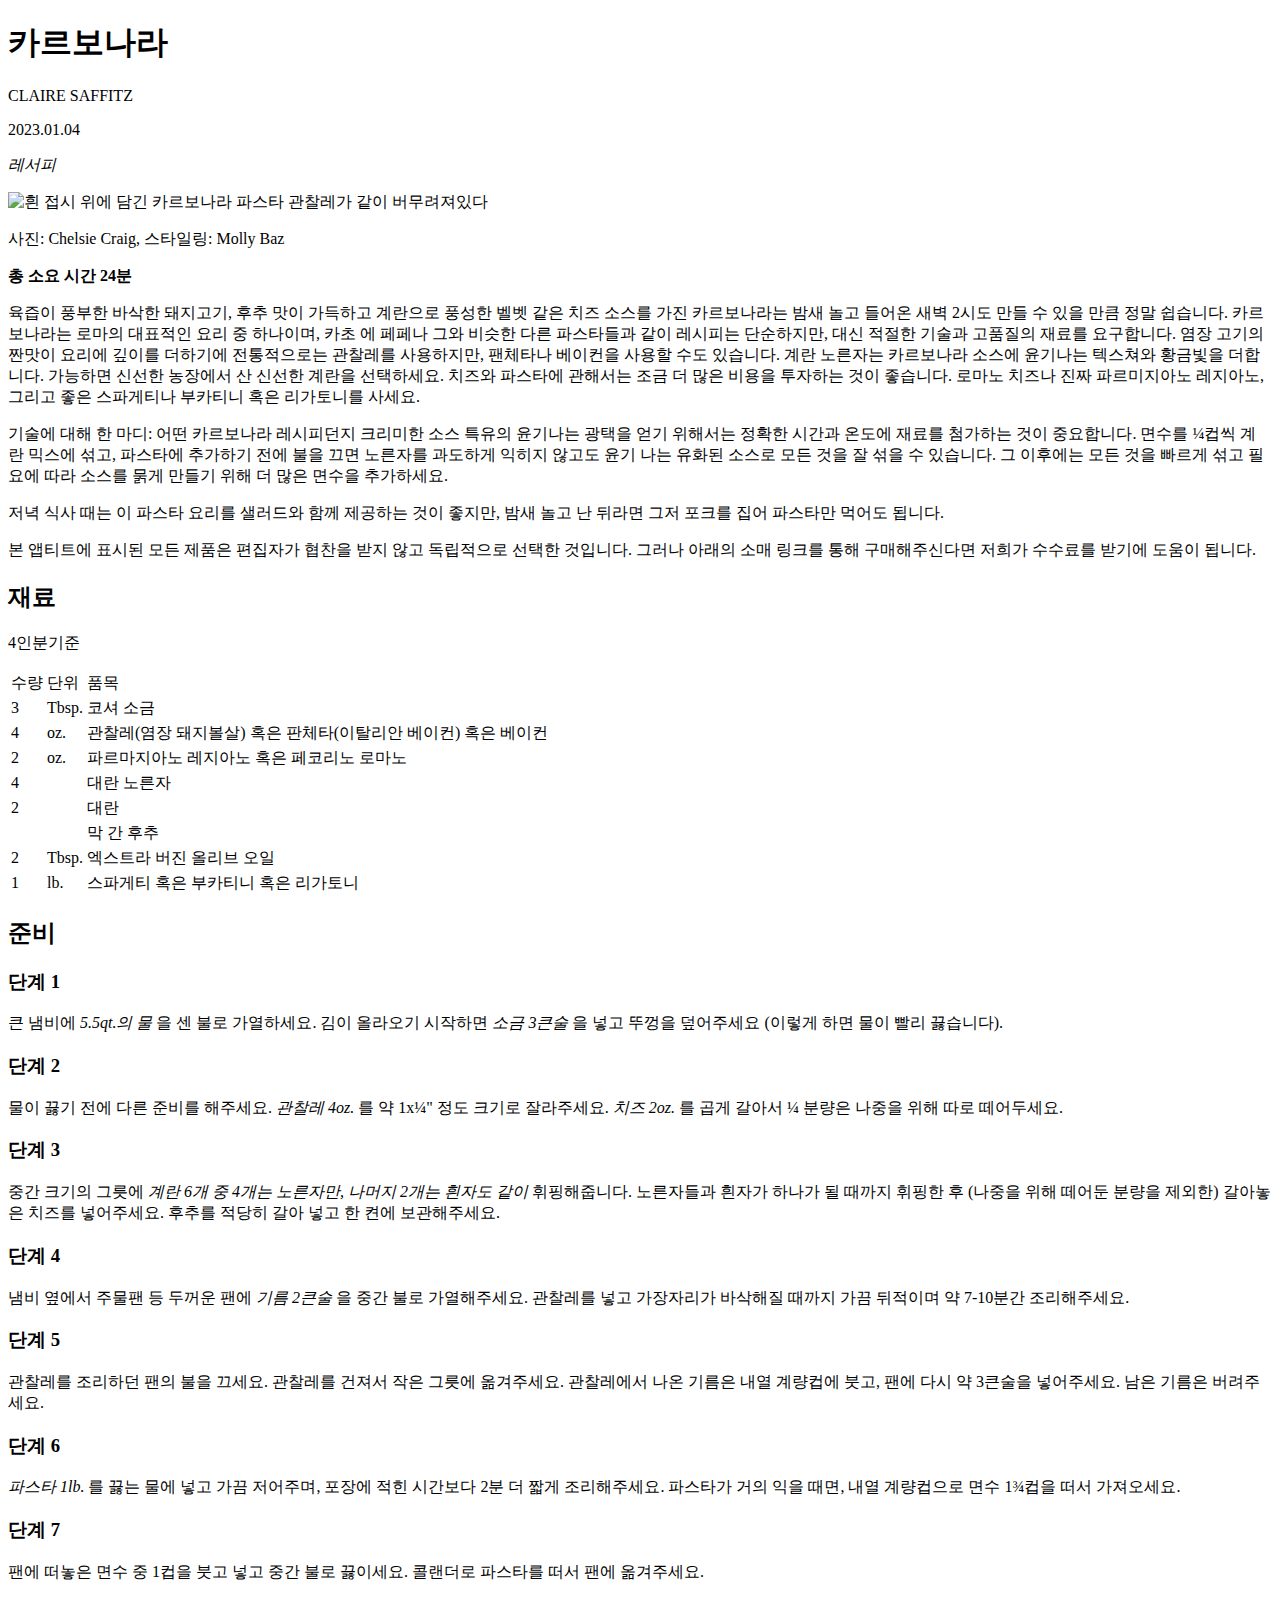
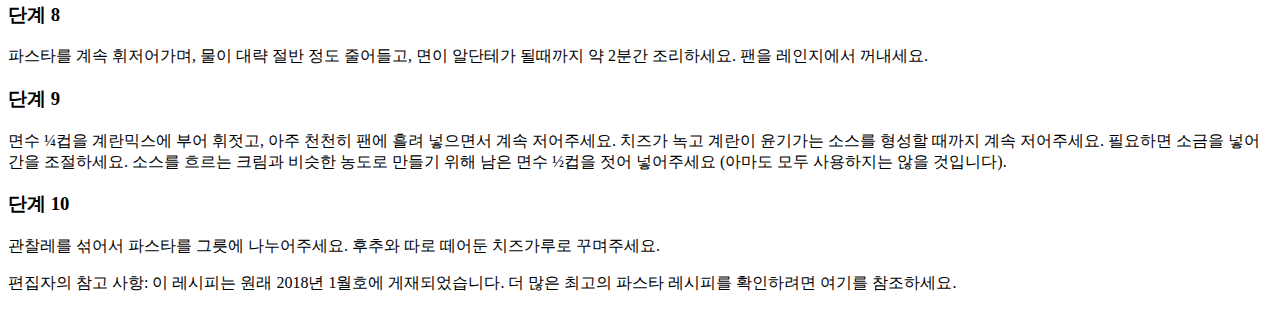
==== src/w2/index.html @ eabfec92 "new" ====
<!DOCTYPE html>
<html lang="ko">
  <head>
    <meta charset="UTF-8" />
    <meta name="viewport" content="width=device-width, initial-scale=1.0" />
    <title>Pasta Carbonara</title>
  </head>
  <body>
    <h1>카르보나라</h1>
    <p><stong>CLAIRE SAFFITZ</stong></p>
    <p>2023.01.04</p>
    <p><em>레서피</em></p>
    <img
      src="../img/pasta-carbonara.jpg"
      alt="흰 접시 위에 담긴 카르보나라 파스타 관찰레가 같이 버무려져있다" />
    <p>사진: Chelsie Craig, 스타일링: Molly Baz</p>
    <p><strong>총 소요 시간 24분</strong></p>
    <p>
      육즙이 풍부한 바삭한 돼지고기, 후추 맛이 가득하고 계란으로 풍성한 벨벳
      같은 치즈 소스를 가진 카르보나라는 밤새 놀고 들어온 새벽 2시도 만들 수
      있을 만큼 정말 쉽습니다. 카르보나라는 로마의 대표적인 요리 중 하나이며,
      카초 에 페페나 그와 비슷한 다른 파스타들과 같이 레시피는 단순하지만, 대신
      적절한 기술과 고품질의 재료를 요구합니다. 염장 고기의 짠맛이 요리에 깊이를
      더하기에 전통적으로는 관찰레를 사용하지만, 팬체타나 베이컨을 사용할 수도
      있습니다. 계란 노른자는 카르보나라 소스에 윤기나는 텍스쳐와 황금빛을
      더합니다. 가능하면 신선한 농장에서 산 신선한 계란을 선택하세요. 치즈와
      파스타에 관해서는 조금 더 많은 비용을 투자하는 것이 좋습니다. 로마노
      치즈나 진짜 파르미지아노 레지아노, 그리고 좋은 스파게티나 부카티니 혹은
      리가토니를 사세요.
    </p>
    <p>
      기술에 대해 한 마디: 어떤 카르보나라 레시피던지 크리미한 소스 특유의
      윤기나는 광택을 얻기 위해서는 정확한 시간과 온도에 재료를 첨가하는 것이
      중요합니다. 면수를 ¼컵씩 계란 믹스에 섞고, 파스타에 추가하기 전에 불을
      끄면 노른자를 과도하게 익히지 않고도 윤기 나는 유화된 소스로 모든 것을 잘
      섞을 수 있습니다. 그 이후에는 모든 것을 빠르게 섞고 필요에 따라 소스를
      묽게 만들기 위해 더 많은 면수을 추가하세요.
    </p>
    <p>
      저녁 식사 때는 이 파스타 요리를 샐러드와 함께 제공하는 것이 좋지만, 밤새
      놀고 난 뒤라면 그저 포크를 집어 파스타만 먹어도 됩니다.
    </p>
    <p>
      본 앱티트에 표시된 모든 제품은 편집자가 협찬을 받지 않고 독립적으로 선택한
      것입니다. 그러나 아래의 소매 링크를 통해 구매해주신다면 저희가 수수료를
      받기에 도움이 됩니다.
    </p>
    <h2>재료</h2>
    <p>4인분기준</p>
    <table>
      <tr>
        <td>수량</td>
        <td>단위</td>
        <td>품목</td>
      </tr>
      <tr>
        <td>3</td>
        <td>Tbsp.</td>
        <td>코셔 소금</td>
      </tr>
      <tr>
        <td>4</td>
        <td>oz.</td>
        <td>관찰레(염장 돼지볼살) 혹은 판체타(이탈리안 베이컨) 혹은 베이컨</td>
      </tr>
      <tr>
        <td>2</td>
        <td>oz.</td>
        <td>파르마지아노 레지아노 혹은 페코리노 로마노</td>
      </tr>
      <tr>
        <td>4</td>
        <td></td>
        <td>대란 노른자</td>
      </tr>
      <tr>
        <td>2</td>
        <td></td>
        <td>대란</td>
      </tr>
      <tr>
        <td></td>
        <td></td>
        <td>막 간 후추</td>
      </tr>
      <tr>
        <td>2</td>
        <td>Tbsp.</td>
        <td>엑스트라 버진 올리브 오일</td>
      </tr>
      <tr>
        <td>1</td>
        <td>lb.</td>
        <td>스파게티 혹은 부카티니 혹은 리가토니</td>
      </tr>
    </table>
    <h2>준비</h2>
    <h3>단계 1</h3>
    <p>
      큰 냄비에
      <em>5.5qt.의 물</em>
      을 센 불로 가열하세요. 김이 올라오기 시작하면
      <em>소금 3큰술</em>
      을 넣고 뚜껑을 덮어주세요 (이렇게 하면 물이 빨리 끓습니다).
    </p>
    <h3>단계 2</h3>
    <p>
      물이 끓기 전에 다른 준비를 해주세요.
      <em>관찰레 4oz.</em>
      를 약 1x¼" 정도 크기로 잘라주세요.
      <em>치즈 2oz.</em>
      를 곱게 갈아서 ¼ 분량은 나중을 위해 따로 떼어두세요.
    </p>
    <h3>단계 3</h3>
    <p>
      중간 크기의 그릇에
      <em>계란 6개 중 4개는 노른자만, 나머지 2개는 흰자도 같이</em>
      휘핑해줍니다. 노른자들과 흰자가 하나가 될 때까지 휘핑한 후 (나중을 위해
      떼어둔 분량을 제외한) 갈아놓은 치즈를 넣어주세요. 후추를 적당히 갈아 넣고
      한 켠에 보관해주세요.
    </p>
    <h3>단계 4</h3>
    <p>
      냄비 옆에서 주물팬 등 두꺼운 팬에
      <em>기름 2큰술</em>
      을 중간 불로 가열해주세요. 관찰레를 넣고 가장자리가 바삭해질 때까지 가끔
      뒤적이며 약 7-10분간 조리해주세요.
    </p>
    <h3>단계 5</h3>
    <p>
      관찰레를 조리하던 팬의 불을 끄세요. 관찰레를 건져서 작은 그릇에
      옮겨주세요. 관찰레에서 나온 기름은 내열 계량컵에 붓고, 팬에 다시 약
      3큰술을 넣어주세요. 남은 기름은 버려주세요.
    </p>
    <h3>단계 6</h3>
    <p>
      <em>파스타 1lb.</em>
      를 끓는 물에 넣고 가끔 저어주며, 포장에 적힌 시간보다 2분 더 짧게
      조리해주세요. 파스타가 거의 익을 때면, 내열 계량컵으로 면수 1¾컵을 떠서
      가져오세요.
    </p>
    <h3>단계 7</h3>
    <p>
      팬에 떠놓은 면수 중 1컵을 붓고 넣고 중간 불로 끓이세요. 콜랜더로 파스타를
      떠서 팬에 옮겨주세요.
    </p>
    <h3>단계 8</h3>
    <p>
      파스타를 계속 휘저어가며, 물이 대략 절반 정도 줄어들고, 면이 알단테가
      될때까지 약 2분간 조리하세요. 팬을 레인지에서 꺼내세요.
    </p>
    <h3>단계 9</h3>
    <p>
      면수 ¼컵을 계란믹스에 부어 휘젓고, 아주 천천히 팬에 흘려 넣으면서 계속
      저어주세요. 치즈가 녹고 계란이 윤기가는 소스를 형성할 때까지 계속
      저어주세요. 필요하면 소금을 넣어 간을 조절하세요. 소스를 흐르는 크림과
      비슷한 농도로 만들기 위해 남은 면수 ½컵을 젓어 넣어주세요 (아마도 모두
      사용하지는 않을 것입니다).
    </p>
    <h3>단계 10</h3>
    <p>
      관찰레를 섞어서 파스타를 그릇에 나누어주세요. 후추와 따로 떼어둔
      치즈가루로 꾸며주세요.
    </p>
    <p>
      편집자의 참고 사항: 이 레시피는 원래 2018년 1월호에 게재되었습니다. 더
      많은 최고의 파스타 레시피를 확인하려면 여기를 참조하세요.
    </p>
  </body>
</html>
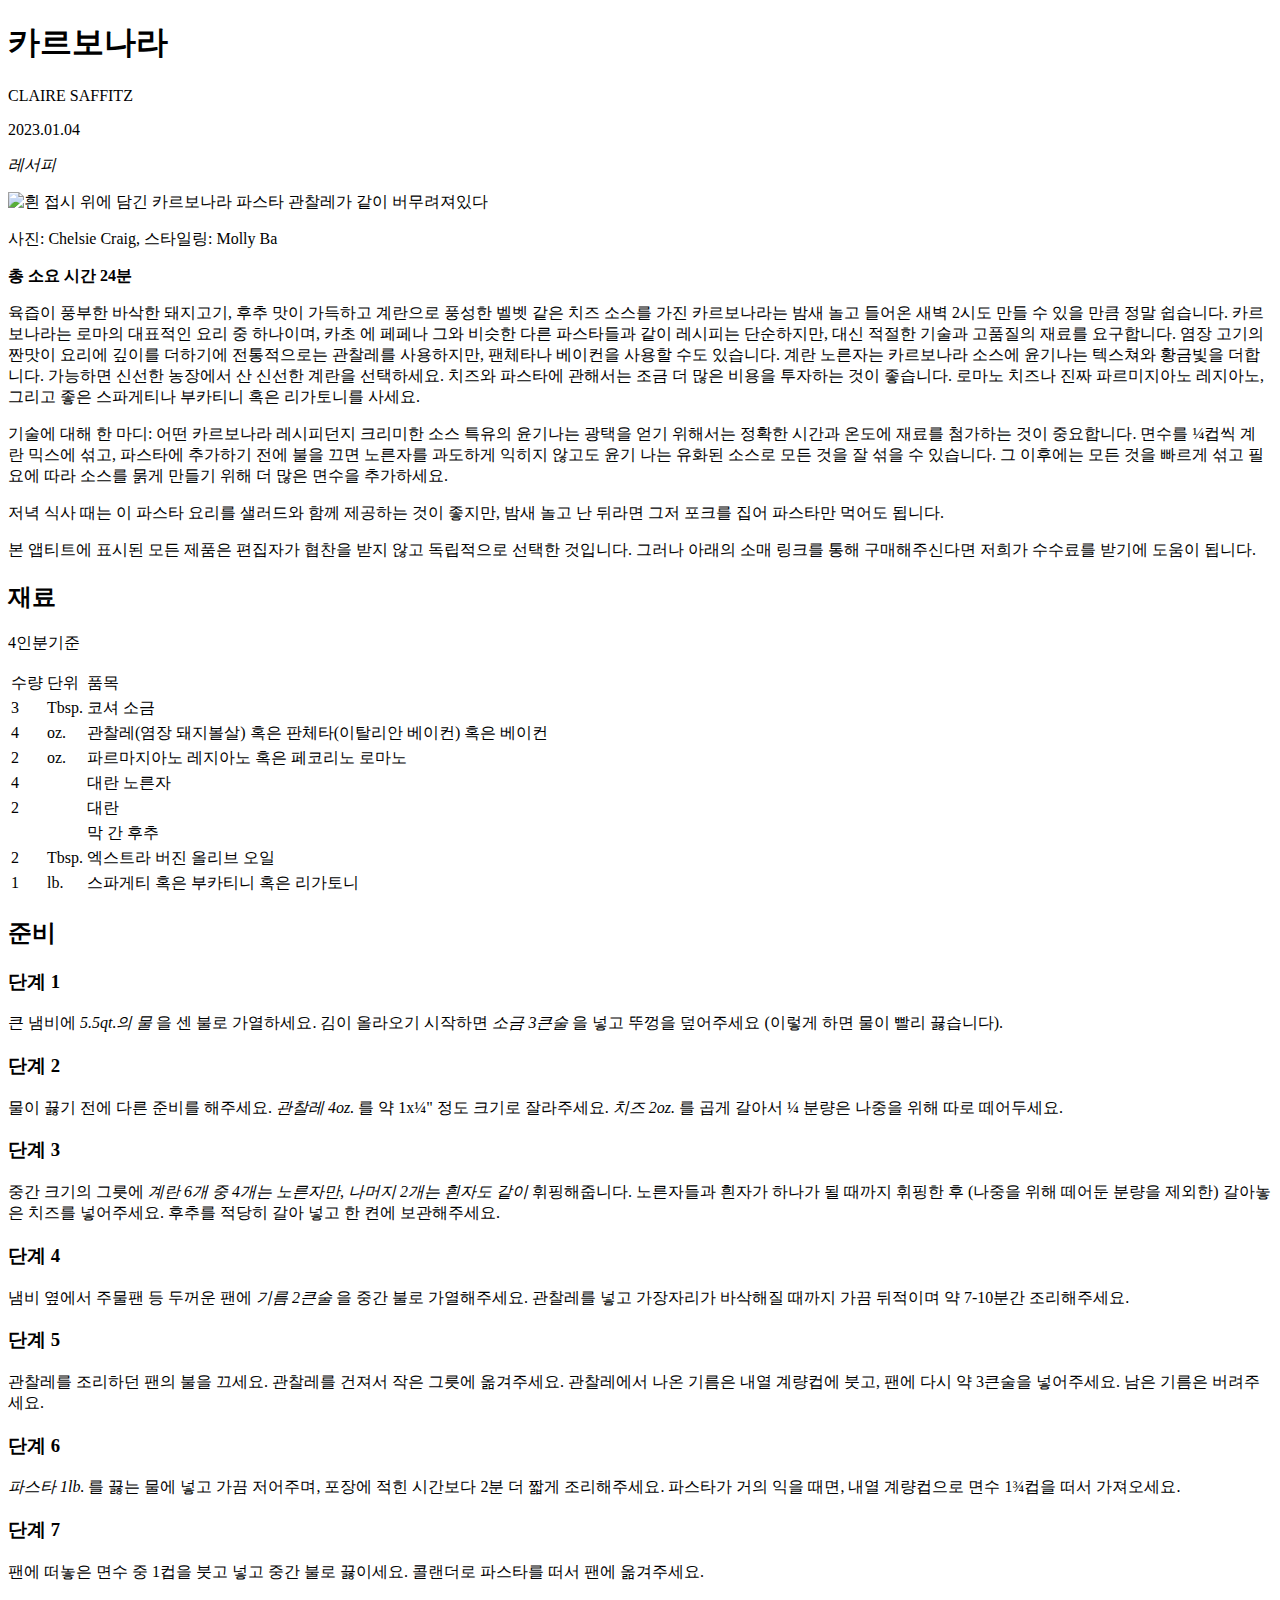
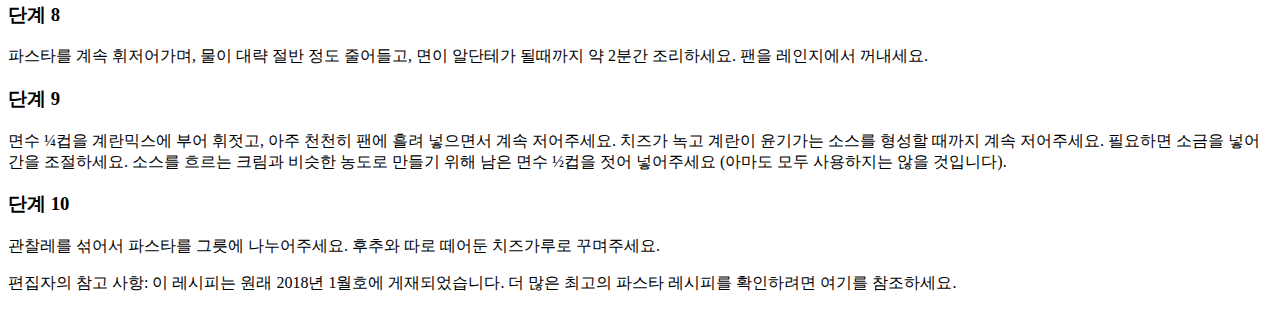
==== commit 5bd01518: "q" ====
--- a/src/w2/index.html
+++ b/src/w2/index.html
@@ -11,9 +11,10 @@
     <p>2023.01.04</p>
     <p><em>레서피</em></p>
     <img
-      src="../img/pasta-carbonara.jpg"
-      alt="흰 접시 위에 담긴 카르보나라 파스타 관찰레가 같이 버무려져있다" />
-    <p>사진: Chelsie Craig, 스타일링: Molly Baz</p>
+      src="../../assets/pasta-carbonara.jpg"
+      alt="흰 접시 위에 담긴 카르보나라 파스타 관찰레가 같이 버무려져있다"
+    />
+    <p>사진: Chelsie Craig, 스타일링: Molly Ba</p>
     <p><strong>총 소요 시간 24분</strong></p>
     <p>
       육즙이 풍부한 바삭한 돼지고기, 후추 맛이 가득하고 계란으로 풍성한 벨벳
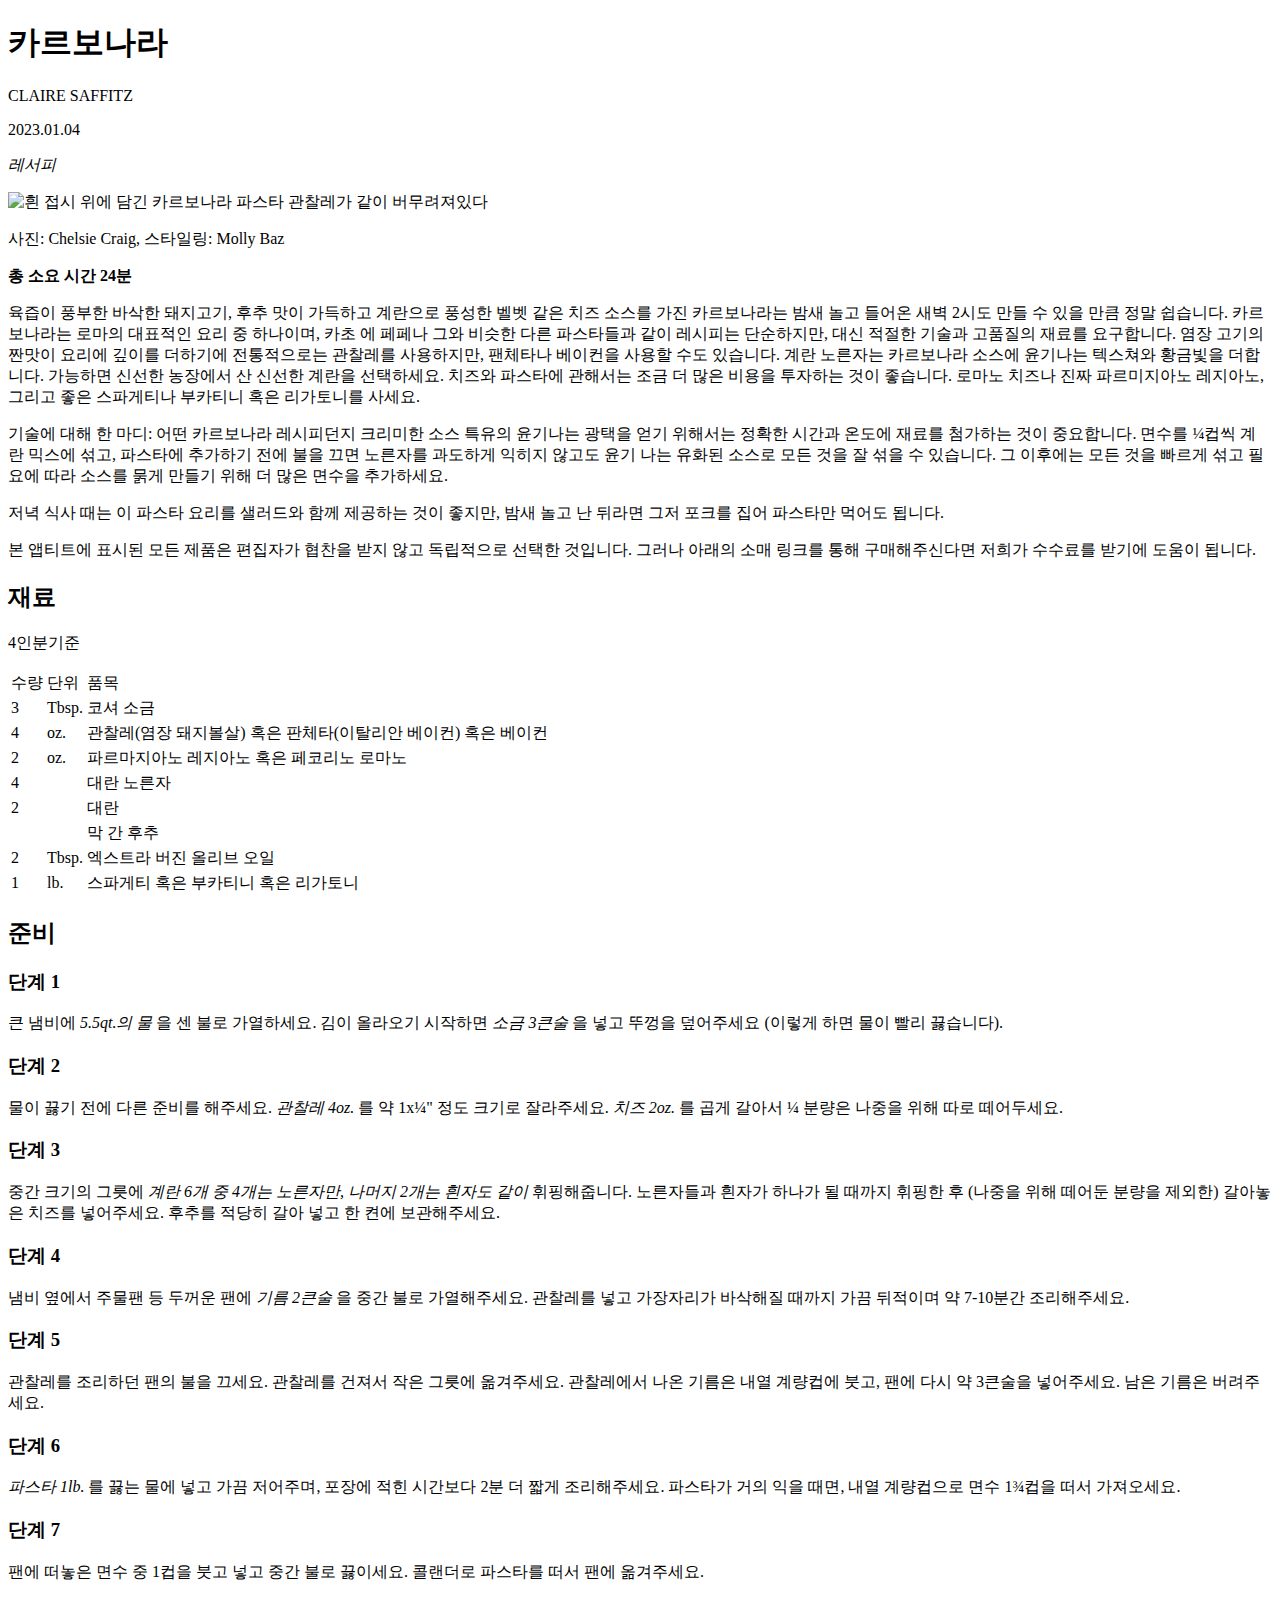
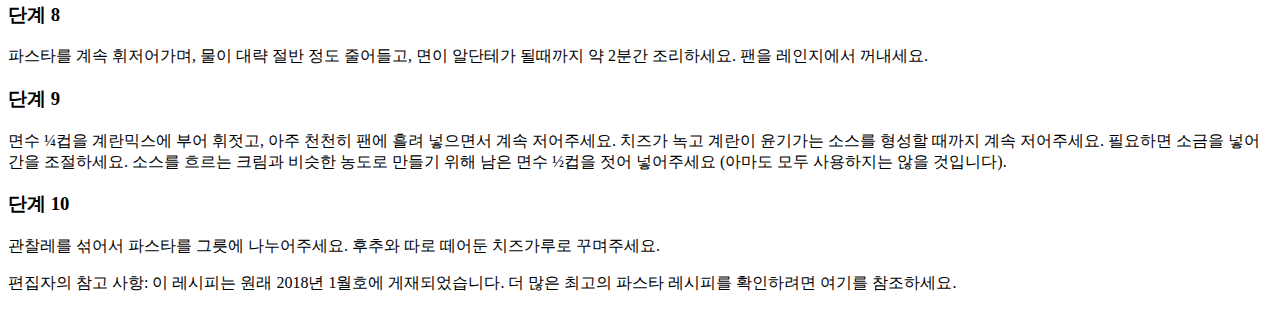
==== commit c941ce76: "z" ====
--- a/src/w2/index.html
+++ b/src/w2/index.html
@@ -14,7 +14,7 @@
       src="../../assets/pasta-carbonara.jpg"
       alt="흰 접시 위에 담긴 카르보나라 파스타 관찰레가 같이 버무려져있다"
     />
-    <p>사진: Chelsie Craig, 스타일링: Molly Ba</p>
+    <p>사진: Chelsie Craig, 스타일링: Molly Baz</p>
     <p><strong>총 소요 시간 24분</strong></p>
     <p>
       육즙이 풍부한 바삭한 돼지고기, 후추 맛이 가득하고 계란으로 풍성한 벨벳
